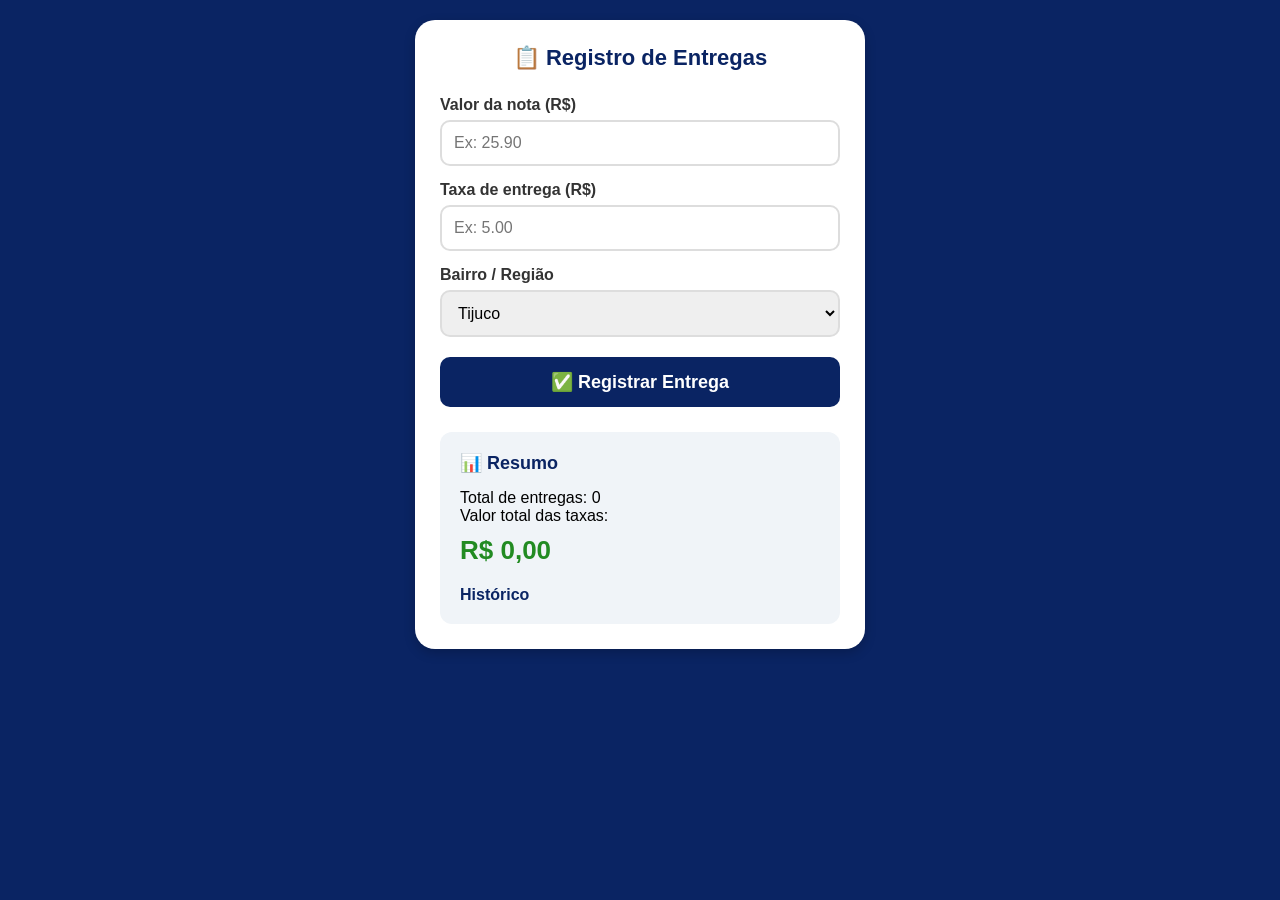
==== index.html @ eb6bd743 "Add initial HTML structure for delivery system" ====
<!DOCTYPE html>
<html lang="pt-BR">
<head>
    <meta charset="UTF-8">
    <meta name="viewport" content="width=device-width, initial-scale=1.0">
    <title>Sistema de Registro de Entregas</title>
    <style>
        * {
            margin: 0;
            padding: 0;
            box-sizing: border-box;
            font-family: sans-serif;
        }

        body {
            background-color: #0a2463;
            color: #fff;
            min-height: 100vh;
            padding: 20px;
        }

        .container {
            max-width: 450px;
            margin: 0 auto;
            background: #fff;
            color: #000;
            padding: 25px;
            border-radius: 20px;
            box-shadow: 0 4px 12px rgba(0,0,0,0.2);
        }

        h1 {
            text-align: center;
            color: #0a2463;
            margin-bottom: 25px;
            font-size: 22px;
        }

        .input-group {
            margin-bottom: 15px;
        }

        label {
            display: block;
            margin-bottom: 6px;
            font-weight: 600;
            color: #333;
        }

        input, select {
            width: 100%;
            padding: 12px;
            border: 2px solid #ddd;
            border-radius: 10px;
            font-size: 16px;
            transition: border-color 0.3s;
        }

        input:focus, select:focus {
            outline: none;
            border-color: #0a2463;
        }

        button {
            width: 100%;
            padding: 14px;
            background-color: #0a2463;
            color: #fff;
            border: none;
            border-radius: 10px;
            font-size: 18px;
            font-weight: bold;
            cursor: pointer;
            transition: background 0.3s;
            margin-top: 5px;
        }

        button:hover {
            background-color: #0d3080;
        }

        .resumo {
            margin-top: 25px;
            padding: 20px;
            background: #f0f4f8;
            border-radius: 12px;
        }

        .resumo h2 {
            font-size: 18px;
            margin-bottom: 15px;
            color: #0a2463;
        }

        .valor-total {
            font-size: 26px;
            font-weight: bold;
            color: #228B22;
            margin-top: 10px;
        }

        .lista-entregas {
            margin-top: 20px;
        }

        .entrega-item {
            padding: 10px;
            border-bottom: 1px solid #ddd;
            display: flex;
            justify-content: space-between;
            align-items: center;
        }

        .btn-excluir {
            background: #dc3545;
            padding: 6px 10px;
            font-size: 14px;
            width: auto;
            margin: 0;
        }

        .btn-excluir:hover {
            background: #c82333;
        }

        .data-texto {
            font-size: 12px;
            color: #666;
            margin-right: 8px;
        }
    </style>
</head>
<body>
    <div class="container">
        <h1>📋 Registro de Entregas</h1>

        <div class="input-group">
            <label>Valor da nota (R$)</label>
            <input type="number" id="valorNota" step="0.01" placeholder="Ex: 25.90">
        </div>

        <div class="input-group">
            <label>Taxa de entrega (R$)</label>
            <input type="number" id="taxaEntrega" step="0.01" placeholder="Ex: 5.00">
        </div>

        <div class="input-group">
            <label>Bairro / Região</label>
            <select id="bairro">
                <option value="Tijuco">Tijuco</option>
                <option value="Região intermediária">Região intermediária</option>
                <option value="Além do Paraguai">Além do Paraguai</option>
                <option value="Outro">Outro</option>
            </select>
        </div>

        <button onclick="registrarEntrega()">✅ Registrar Entrega</button>

        <div class="resumo">
            <h2>📊 Resumo</h2>
            <p>Total de entregas: <span id="qtdEntregas">0</span></p>
            <p>Valor total das taxas:</p>
            <p class="valor-total">R$ <span id="valorTotal">0,00</span></p>

            <div class="lista-entregas">
                <h3 style="margin-top:15px; font-size:16px; color:#0a2463;">Histórico</h3>
                <div id="lista"></div>
            </div>
        </div>
    </div>

    <script>
        let entregas = [];

        // Carregar dados salvos ao abrir a página
        function carregarDados() {
            const dadosSalvos = localStorage.getItem('entregas');
            if (dadosSalvos) {
                entregas = JSON.parse(dadosSalvos);
                atualizarTela();
            }
        }

        // Salvar no localStorage
        function salvarDados() {
            localStorage.setItem('entregas', JSON.stringify(entregas));
        }

        // Registrar nova entrega
        function registrarEntrega() {
            const valorNota = parseFloat(document.getElementById('valorNota').value) || 0;
            const taxaEntrega = parseFloat(document.getElementById('taxaEntrega').value) || 0;
            const bairro = document.getElementById('bairro').value;

            if (taxaEntrega === 0) {
                alert('Por favor, digite o valor da taxa de entrega!');
                return;
            }

            const entrega = {
                id: Date.now(),
                valorNota,
                taxaEntrega,
                bairro,
                data: new Date().toLocaleString('pt-BR')
            };

            entregas.push(entrega);
            salvarDados();
            atualizarTela();

            // Limpar campos
            document.getElementById('valorNota').value = '';
            document.getElementById('taxaEntrega').value = '';
        }

        // Excluir entrega
        function excluirEntrega(id) {
            if (confirm('Tem certeza que deseja excluir?')) {
                entregas = entregas.filter(e => e.id !== id);
                salvarDados();
                atualizarTela();
            }
        }

        // Atualizar toda a tela
        function atualizarTela() {
            const qtd = entregas.length;
            const total = entregas.reduce((soma, e) => soma + e.taxaEntrega, 0);

            document.getElementById('qtdEntregas').textContent = qtd;
            document.getElementById('valorTotal').textContent = total.toFixed(2).replace('.', ',');

            const lista = document.getElementById('lista');
            lista.innerHTML = '';

            entregas.forEach(e => {
                const item = document.createElement('div');
                item.className = 'entrega-item';
                item.innerHTML = `
                    <div>
                        <span class="data-texto">${e.data}</span>
                        <strong>${e.bairro}</strong> — R$ ${e.taxaEntrega.toFixed(2).replace('.', ',')}
                    </div>
                    <button class="btn-excluir" onclick="excluirEntrega(${e.id})">X</button>
                `;
                lista.appendChild(item);
            });
        }

        // Iniciar ao carregar a página
        carregarDados();
    </script>
</body>
</html>
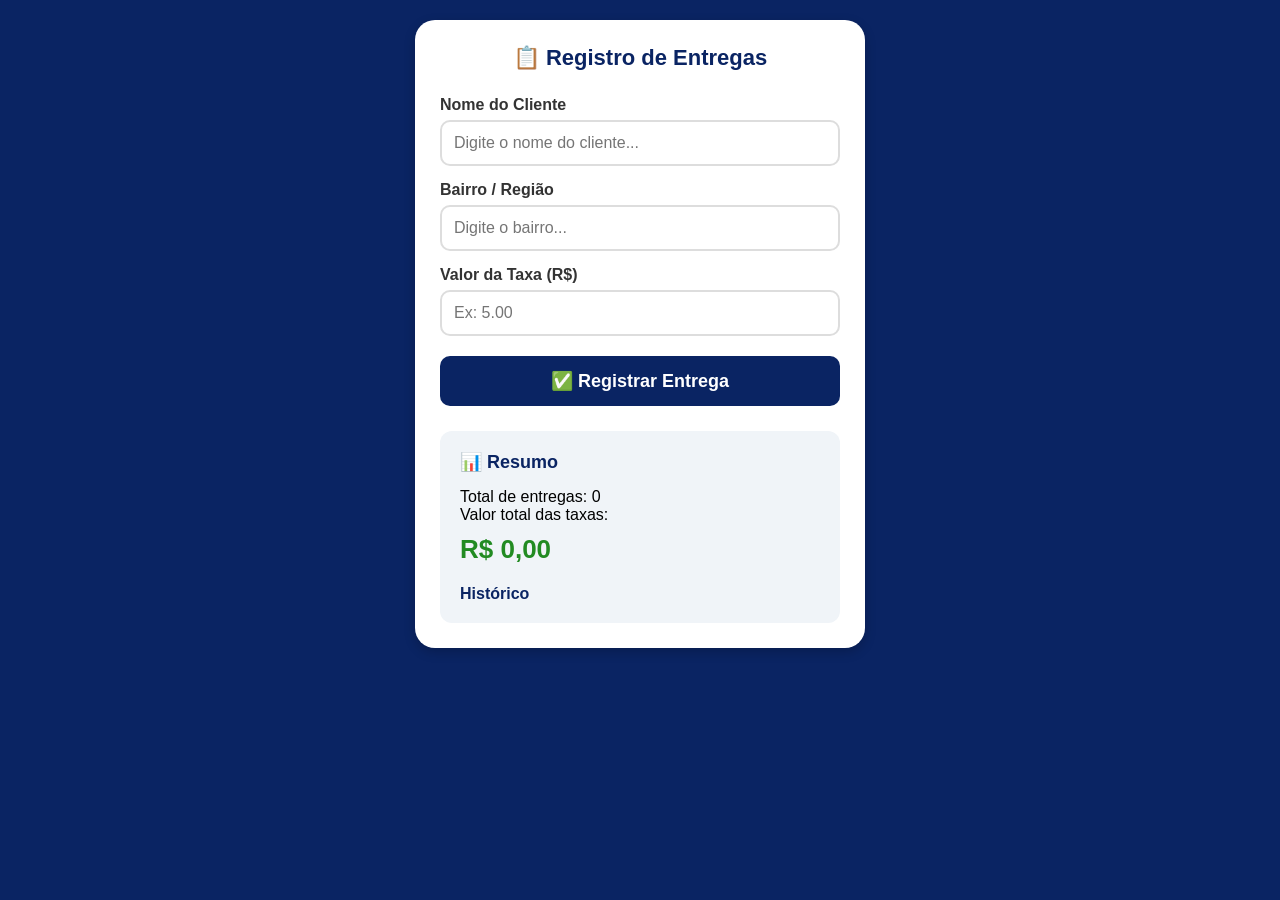
==== commit 4a592874: "Refactor delivery registration form and logic" ====
--- a/index.html
+++ b/index.html
@@ -3,7 +3,7 @@
 <head>
     <meta charset="UTF-8">
     <meta name="viewport" content="width=device-width, initial-scale=1.0">
-    <title>Sistema de Registro de Entregas</title>
+    <title>Registro de Entregas</title>
     <style>
         * {
             margin: 0;
@@ -47,7 +47,7 @@
             color: #333;
         }
 
-        input, select {
+        input {
             width: 100%;
             padding: 12px;
             border: 2px solid #ddd;
@@ -56,7 +56,7 @@
             transition: border-color 0.3s;
         }
 
-        input:focus, select:focus {
+        input:focus {
             outline: none;
             border-color: #0a2463;
         }
@@ -104,11 +104,22 @@
         }
 
         .entrega-item {
-            padding: 10px;
+            padding: 12px 10px;
             border-bottom: 1px solid #ddd;
+            display: flex;
+            flex-direction: column;
+            gap: 4px;
+        }
+
+        .entrega-cima {
             display: flex;
             justify-content: space-between;
             align-items: center;
+        }
+
+        .entrega-baixo {
+            font-size: 14px;
+            color: #555;
         }
 
         .btn-excluir {
@@ -117,16 +128,16 @@
             font-size: 14px;
             width: auto;
             margin: 0;
+            border-radius: 6px;
         }
 
         .btn-excluir:hover {
             background: #c82333;
         }
 
-        .data-texto {
+        .data-hora {
             font-size: 12px;
-            color: #666;
-            margin-right: 8px;
+            color: #888;
         }
     </style>
 </head>
@@ -135,23 +146,18 @@
         <h1>📋 Registro de Entregas</h1>
 
         <div class="input-group">
-            <label>Valor da nota (R$)</label>
-            <input type="number" id="valorNota" step="0.01" placeholder="Ex: 25.90">
-        </div>
-
-        <div class="input-group">
-            <label>Taxa de entrega (R$)</label>
-            <input type="number" id="taxaEntrega" step="0.01" placeholder="Ex: 5.00">
+            <label>Nome do Cliente</label>
+            <input type="text" id="nomeCliente" placeholder="Digite o nome do cliente...">
         </div>
 
         <div class="input-group">
             <label>Bairro / Região</label>
-            <select id="bairro">
-                <option value="Tijuco">Tijuco</option>
-                <option value="Região intermediária">Região intermediária</option>
-                <option value="Além do Paraguai">Além do Paraguai</option>
-                <option value="Outro">Outro</option>
-            </select>
+            <input type="text" id="bairro" placeholder="Digite o bairro...">
+        </div>
+
+        <div class="input-group">
+            <label>Valor da Taxa (R$)</label>
+            <input type="number" id="valorTaxa" step="0.01" placeholder="Ex: 5.00">
         </div>
 
         <button onclick="registrarEntrega()">✅ Registrar Entrega</button>
@@ -172,7 +178,7 @@
     <script>
         let entregas = [];
 
-        // Carregar dados salvos ao abrir a página
+        // Carregar dados salvos
         function carregarDados() {
             const dadosSalvos = localStorage.getItem('entregas');
             if (dadosSalvos) {
@@ -181,28 +187,41 @@
             }
         }
 
-        // Salvar no localStorage
+        // Salvar dados
         function salvarDados() {
             localStorage.setItem('entregas', JSON.stringify(entregas));
         }
 
-        // Registrar nova entrega
+        // Registrar nova entrega — DATA e HORA automáticas!
         function registrarEntrega() {
-            const valorNota = parseFloat(document.getElementById('valorNota').value) || 0;
-            const taxaEntrega = parseFloat(document.getElementById('taxaEntrega').value) || 0;
-            const bairro = document.getElementById('bairro').value;
-
-            if (taxaEntrega === 0) {
-                alert('Por favor, digite o valor da taxa de entrega!');
+            const nomeCliente = document.getElementById('nomeCliente').value.trim();
+            const bairro = document.getElementById('bairro').value.trim();
+            const valorTaxa = parseFloat(document.getElementById('valorTaxa').value) || 0;
+
+            if (!nomeCliente) {
+                alert('Digite o nome do cliente!');
                 return;
             }
+            if (!bairro) {
+                alert('Digite o bairro!');
+                return;
+            }
+            if (valorTaxa <= 0) {
+                alert('Digite o valor da taxa!');
+                return;
+            }
+
+            const agora = new Date();
+            const dataFormatada = agora.toLocaleDateString('pt-BR');
+            const horaFormatada = agora.toLocaleTimeString('pt-BR', { hour: '2-digit', minute: '2-digit' });
 
             const entrega = {
                 id: Date.now(),
-                valorNota,
-                taxaEntrega,
+                nomeCliente,
                 bairro,
-                data: new Date().toLocaleString('pt-BR')
+                valorTaxa,
+                data: dataFormatada,
+                hora: horaFormatada
             };
 
             entregas.push(entrega);
@@ -210,8 +229,9 @@
             atualizarTela();
 
             // Limpar campos
-            document.getElementById('valorNota').value = '';
-            document.getElementById('taxaEntrega').value = '';
+            document.getElementById('nomeCliente').value = '';
+            document.getElementById('bairro').value = '';
+            document.getElementById('valorTaxa').value = '';
         }
 
         // Excluir entrega
@@ -223,10 +243,10 @@
             }
         }
 
-        // Atualizar toda a tela
+        // Atualizar tela — cálculos automáticos!
         function atualizarTela() {
             const qtd = entregas.length;
-            const total = entregas.reduce((soma, e) => soma + e.taxaEntrega, 0);
+            const total = entregas.reduce((soma, e) => soma + e.valorTaxa, 0);
 
             document.getElementById('qtdEntregas').textContent = qtd;
             document.getElementById('valorTotal').textContent = total.toFixed(2).replace('.', ',');
@@ -238,17 +258,20 @@
                 const item = document.createElement('div');
                 item.className = 'entrega-item';
                 item.innerHTML = `
-                    <div>
-                        <span class="data-texto">${e.data}</span>
-                        <strong>${e.bairro}</strong> — R$ ${e.taxaEntrega.toFixed(2).replace('.', ',')}
+                    <div class="entrega-cima">
+                        <strong>${e.nomeCliente}</strong>
+                        <button class="btn-excluir" onclick="excluirEntrega(${e.id})">X</button>
                     </div>
-                    <button class="btn-excluir" onclick="excluirEntrega(${e.id})">X</button>
+                    <div class="entrega-baixo">
+                        📍 ${e.bairro} • R$ ${e.valorTaxa.toFixed(2).replace('.', ',')}
+                        <span class="data-hora"> • ${e.data} às ${e.hora}</span>
+                    </div>
                 `;
                 lista.appendChild(item);
             });
         }
 
-        // Iniciar ao carregar a página
+        // Iniciar
         carregarDados();
     </script>
 </body>
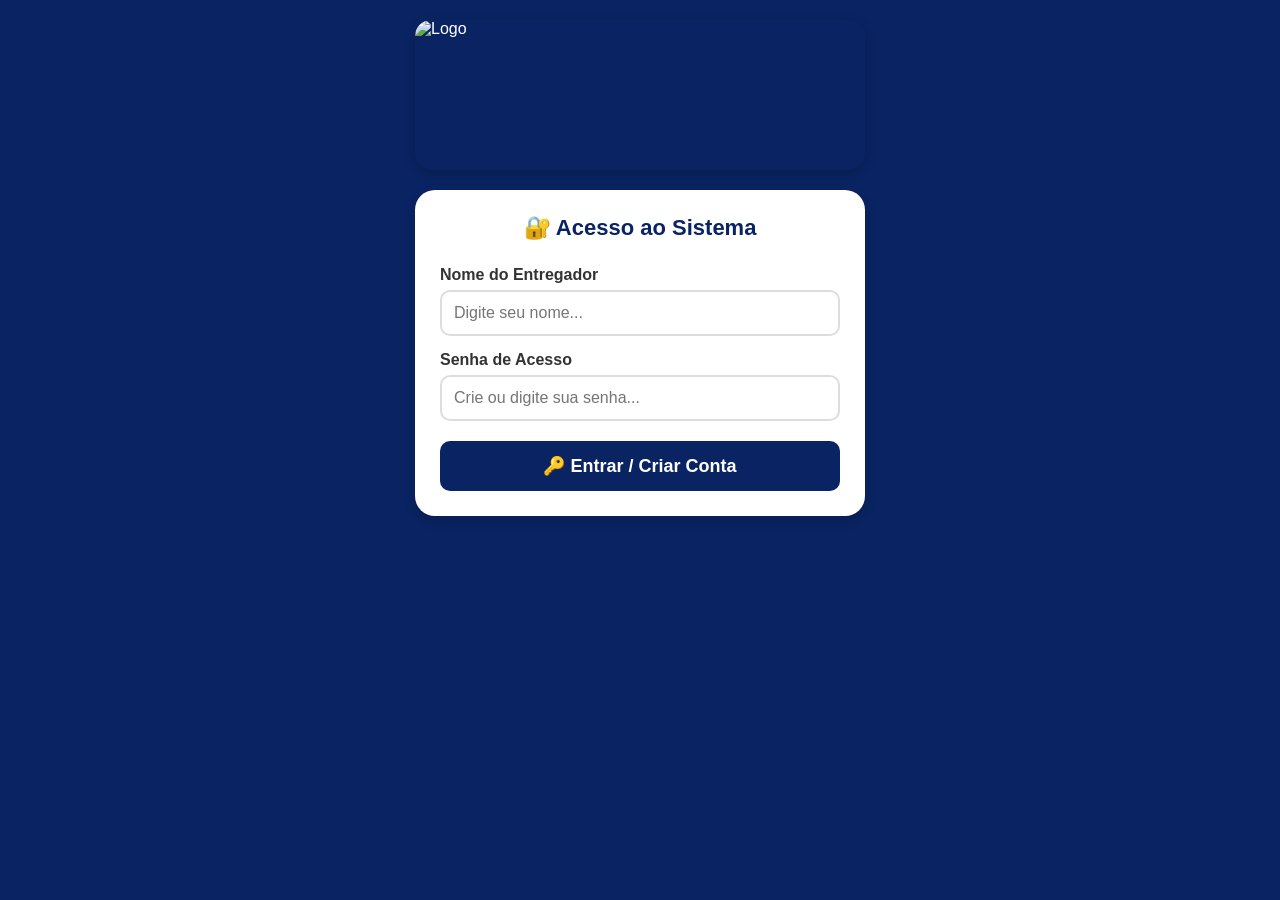
==== commit 436688fe: "Add header image and enhance user interface" ====
--- a/index.html
+++ b/index.html
@@ -19,6 +19,17 @@
             padding: 20px;
         }
 
+        .cabecalho-img {
+            width: 100%;
+            max-width: 450px;
+            height: 150px;
+            object-fit: cover;
+            border-radius: 16px;
+            display: block;
+            margin: 0 auto 20px;
+            box-shadow: 0 4px 12px rgba(0,0,0,0.2);
+        }
+
         .container {
             max-width: 450px;
             margin: 0 auto;
@@ -139,60 +150,184 @@
             font-size: 12px;
             color: #888;
         }
+
+        .tela-senha {
+            display: block;
+        }
+
+        .tela-dados {
+            display: none;
+        }
+
+        .usuario-atual {
+            background: #e6f2ff;
+            padding: 10px;
+            border-radius: 8px;
+            margin-bottom: 15px;
+            text-align: center;
+            font-weight: bold;
+            color: #0a2463;
+        }
+
+        .btn-sair {
+            background: #6c757d;
+            padding: 8px 12px;
+            font-size: 14px;
+            width: auto;
+            margin: 0 0 15px 0;
+        }
+
+        .btn-sair:hover {
+            background: #5a6268;
+        }
     </style>
 </head>
 <body>
+    <!-- IMAGEM NO CABEÇALHO -->
+    <img src="https://i.postimg.cc/tCVbrtpX/IMG-20260907-162841.webp" alt="Logo" class="cabecalho-img">
+
     <div class="container">
-        <h1>📋 Registro de Entregas</h1>
-
-        <div class="input-group">
-            <label>Nome do Cliente</label>
-            <input type="text" id="nomeCliente" placeholder="Digite o nome do cliente...">
+        <!-- TELA DE SENHA -->
+        <div id="telaSenha" class="tela-senha">
+            <h1>🔐 Acesso ao Sistema</h1>
+            
+            <div class="input-group">
+                <label>Nome do Entregador</label>
+                <input type="text" id="nomeUsuario" placeholder="Digite seu nome...">
+            </div>
+
+            <div class="input-group">
+                <label>Senha de Acesso</label>
+                <input type="password" id="senhaUsuario" placeholder="Crie ou digite sua senha...">
+            </div>
+
+            <button onclick="entrarSistema()">🔑 Entrar / Criar Conta</button>
         </div>
 
-        <div class="input-group">
-            <label>Bairro / Região</label>
-            <input type="text" id="bairro" placeholder="Digite o bairro...">
-        </div>
-
-        <div class="input-group">
-            <label>Valor da Taxa (R$)</label>
-            <input type="number" id="valorTaxa" step="0.01" placeholder="Ex: 5.00">
-        </div>
-
-        <button onclick="registrarEntrega()">✅ Registrar Entrega</button>
-
-        <div class="resumo">
-            <h2>📊 Resumo</h2>
-            <p>Total de entregas: <span id="qtdEntregas">0</span></p>
-            <p>Valor total das taxas:</p>
-            <p class="valor-total">R$ <span id="valorTotal">0,00</span></p>
-
-            <div class="lista-entregas">
-                <h3 style="margin-top:15px; font-size:16px; color:#0a2463;">Histórico</h3>
-                <div id="lista"></div>
+        <!-- TELA DE DADOS (só aparece após senha correta) -->
+        <div id="telaDados" class="tela-dados">
+            <h1>📋 Registro de Entregas</h1>
+            
+            <div class="usuario-atual">
+                👤 <span id="mostraUsuario"></span>
+            </div>
+
+            <button class="btn-sair" onclick="sairSistema()">🚪 Sair</button>
+
+            <div class="input-group">
+                <label>Nome do Cliente</label>
+                <input type="text" id="nomeCliente" placeholder="Digite o nome do cliente...">
+            </div>
+
+            <div class="input-group">
+                <label>Bairro / Região</label>
+                <input type="text" id="bairro" placeholder="Digite o bairro...">
+            </div>
+
+            <div class="input-group">
+                <label>Valor da Taxa (R$)</label>
+                <input type="number" id="valorTaxa" step="0.01" placeholder="Ex: 5.00">
+            </div>
+
+            <button onclick="registrarEntrega()">✅ Registrar Entrega</button>
+
+            <div class="resumo">
+                <h2>📊 Resumo</h2>
+                <p>Total de entregas: <span id="qtdEntregas">0</span></p>
+                <p>Valor total das taxas:</p>
+                <p class="valor-total">R$ <span id="valorTotal">0,00</span></p>
+
+                <div class="lista-entregas">
+                    <h3 style="margin-top:15px; font-size:16px; color:#0a2463;">Histórico</h3>
+                    <div id="lista"></div>
+                </div>
             </div>
         </div>
     </div>
 
     <script>
-        let entregas = [];
-
-        // Carregar dados salvos
-        function carregarDados() {
-            const dadosSalvos = localStorage.getItem('entregas');
-            if (dadosSalvos) {
-                entregas = JSON.parse(dadosSalvos);
-                atualizarTela();
-            }
-        }
-
-        // Salvar dados
-        function salvarDados() {
-            localStorage.setItem('entregas', JSON.stringify(entregas));
-        }
-
-        // Registrar nova entrega — DATA e HORA automáticas!
+        let usuarioAtual = null;
+        let senhaAtual = null;
+        const CHAVE_PRINCIPAL = 'sistema_entregas_dados';
+
+        // Pegar todos os dados salvos
+        function pegarTodosDados() {
+            const todos = localStorage.getItem(CHAVE_PRINCIPAL);
+            return todos ? JSON.parse(todos) : {};
+        }
+
+        // Salvar todos os dados
+        function salvarTodosDados(dados) {
+            localStorage.setItem(CHAVE_PRINCIPAL, JSON.stringify(dados));
+        }
+
+        // Entrar ou criar conta
+        function entrarSistema() {
+            const nome = document.getElementById('nomeUsuario').value.trim();
+            const senha = document.getElementById('senhaUsuario').value.trim();
+
+            if (!nome) {
+                alert('Digite seu nome!');
+                return;
+            }
+            if (!senha) {
+                alert('Digite sua senha!');
+                return;
+            }
+
+            const todosDados = pegarTodosDados();
+            const chaveUsuario = `usuario_${nome}_${senha}`;
+
+            // Se não existe, cria automaticamente
+            if (!todosDados[chaveUsuario]) {
+                todosDados[chaveUsuario] = {
+                    nome: nome,
+                    entregas: []
+                };
+                salvarTodosDados(todosDados);
+                alert(`✅ Usuário "${nome}" criado com sucesso!\nGuarde bem sua senha!`);
+            }
+
+            // Entra no sistema
+            usuarioAtual = nome;
+            senhaAtual = senha;
+            abrirTelaDados();
+            atualizarTela();
+        }
+
+        // Sair do sistema
+        function sairSistema() {
+            usuarioAtual = null;
+            senhaAtual = null;
+            document.getElementById('telaSenha').style.display = 'block';
+            document.getElementById('telaDados').style.display = 'none';
+            document.getElementById('nomeUsuario').value = '';
+            document.getElementById('senhaUsuario').value = '';
+        }
+
+        // Abrir tela de dados
+        function abrirTelaDados() {
+            document.getElementById('telaSenha').style.display = 'none';
+            document.getElementById('telaDados').style.display = 'block';
+            document.getElementById('mostraUsuario').textContent = usuarioAtual;
+        }
+
+        // Pegar dados do usuário atual
+        function pegarMeusDados() {
+            const todosDados = pegarTodosDados();
+            const chaveUsuario = `usuario_${usuarioAtual}_${senhaAtual}`;
+            return todosDados[chaveUsuario] || { entregas: [] };
+        }
+
+        // Salvar dados do usuário atual
+        function salvarMeusDados(dadosUsuario) {
+            const todosDados = pegarTodosDados();
+            const chaveUsuario = `usuario_${usuarioAtual}_${senhaAtual}`;
+            todosDados[chaveUsuario] = dadosUsuario;
+            salvarTodosDados(todosDados);
+        }
+
+        // Registrar nova entrega
         function registrarEntrega() {
             const nomeCliente = document.getElementById('nomeCliente').value.trim();
             const bairro = document.getElementById('bairro').value.trim();
@@ -215,17 +350,17 @@
             const dataFormatada = agora.toLocaleDateString('pt-BR');
             const horaFormatada = agora.toLocaleTimeString('pt-BR', { hour: '2-digit', minute: '2-digit' });
 
-            const entrega = {
+            const minhaConta = pegarMeusDados();
+            minhaConta.entregas.push({
                 id: Date.now(),
                 nomeCliente,
                 bairro,
                 valorTaxa,
                 data: dataFormatada,
                 hora: horaFormatada
-            };
-
-            entregas.push(entrega);
-            salvarDados();
+            });
+
+            salvarMeusDados(minhaConta);
             atualizarTela();
 
             // Limpar campos
@@ -237,14 +372,18 @@
         // Excluir entrega
         function excluirEntrega(id) {
             if (confirm('Tem certeza que deseja excluir?')) {
-                entregas = entregas.filter(e => e.id !== id);
-                salvarDados();
+                const minhaConta = pegarMeusDados();
+                minhaConta.entregas = minhaConta.entregas.filter(e => e.id !== id);
+                salvarMeusDados(minhaConta);
                 atualizarTela();
             }
         }
 
-        // Atualizar tela — cálculos automáticos!
+        // Atualizar toda a tela
         function atualizarTela() {
+            const minhaConta = pegarMeusDados();
+            const entregas = minhaConta.entregas;
+
             const qtd = entregas.length;
             const total = entregas.reduce((soma, e) => soma + e.valorTaxa, 0);
 
@@ -270,9 +409,6 @@
                 lista.appendChild(item);
             });
         }
-
-        // Iniciar
-        carregarDados();
     </script>
 </body>
 </html>
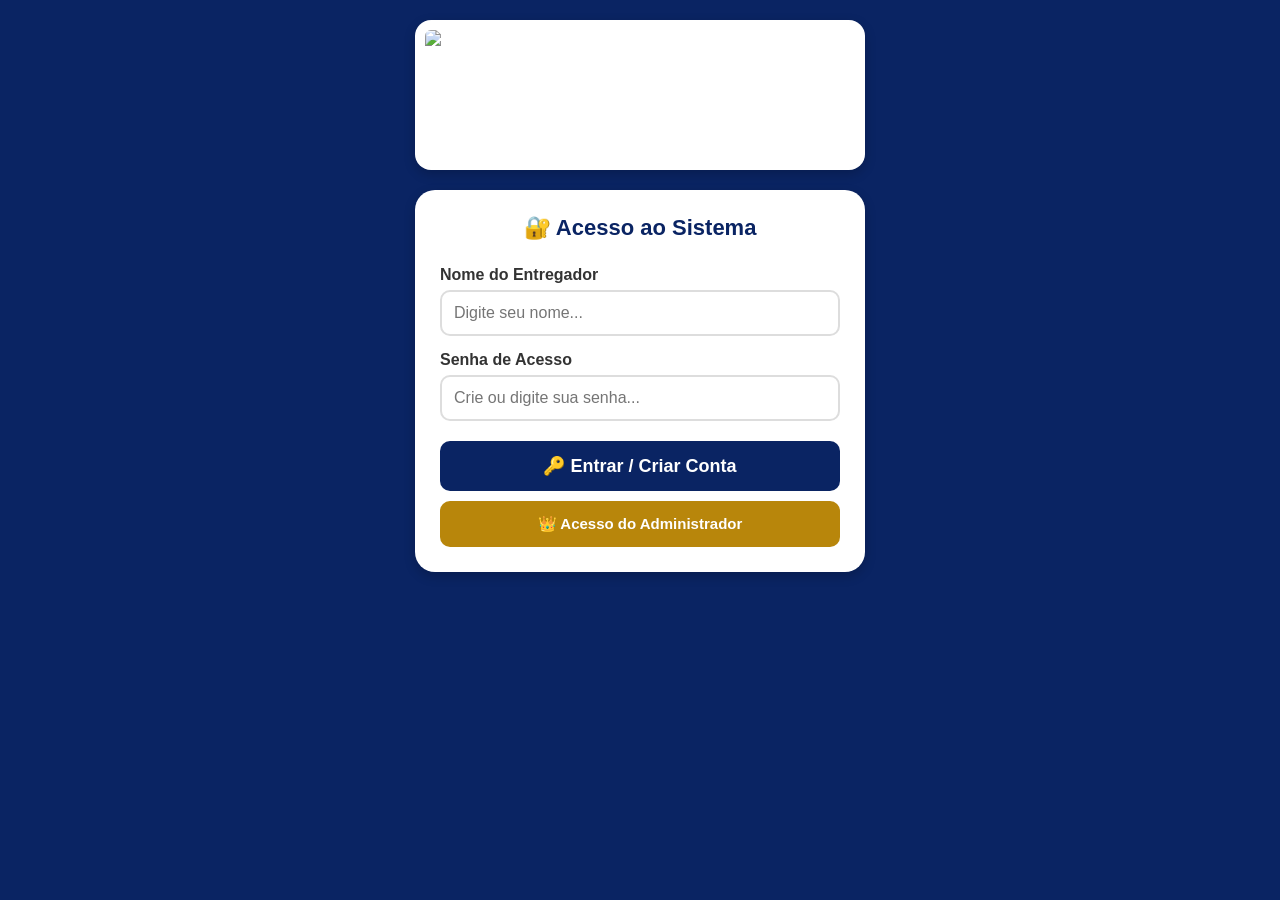
==== commit dd52d9fb: "Enhance UI and add admin functionalities Updated styles for header image and added new admin access " ====
--- a/index.html
+++ b/index.html
@@ -23,11 +23,13 @@
             width: 100%;
             max-width: 450px;
             height: 150px;
-            object-fit: cover;
+            object-fit: contain;
             border-radius: 16px;
             display: block;
             margin: 0 auto 20px;
             box-shadow: 0 4px 12px rgba(0,0,0,0.2);
+            background: #fff;
+            padding: 10px;
         }
 
         .container {
@@ -45,6 +47,17 @@
             color: #0a2463;
             margin-bottom: 25px;
             font-size: 22px;
+        }
+
+        .aviso-mestra {
+            background: #fff3cd;
+            border: 2px solid #ffc107;
+            color: #856404;
+            padding: 10px;
+            border-radius: 8px;
+            margin-bottom: 15px;
+            font-size: 14px;
+            text-align: center;
         }
 
         .input-group {
@@ -90,6 +103,16 @@
             background-color: #0d3080;
         }
 
+        .btn-mestra {
+            background-color: #b8860b;
+            margin-top: 10px;
+            font-size: 15px;
+        }
+
+        .btn-mestra:hover {
+            background-color: #9c730a;
+        }
+
         .resumo {
             margin-top: 25px;
             padding: 20px;
@@ -151,13 +174,8 @@
             color: #888;
         }
 
-        .tela-senha {
-            display: block;
-        }
-
-        .tela-dados {
-            display: none;
-        }
+        .tela-senha { display: block; }
+        .tela-dados { display: none; }
 
         .usuario-atual {
             background: #e6f2ff;
@@ -177,14 +195,29 @@
             margin: 0 0 15px 0;
         }
 
-        .btn-sair:hover {
-            background: #5a6268;
-        }
+        .btn-sair:hover { background: #5a6268; }
+
+        .area-mestra {
+            background: #fff8e1;
+            padding: 15px;
+            border-radius: 10px;
+            margin-bottom: 20px;
+            border: 2px solid #ffc107;
+        }
+
+        .btn-senha-nova {
+            background: #28a745;
+            padding: 8px;
+            font-size: 15px;
+            margin-top: 8px;
+        }
+
+        .btn-senha-nova:hover { background: #218838; }
     </style>
 </head>
 <body>
     <!-- IMAGEM NO CABEÇALHO -->
-    <img src="https://i.postimg.cc/tCVbrtpX/IMG-20260907-162841.webp" alt="Logo" class="cabecalho-img">
+    <img src="https://i.postimg.cc/tCVbrtpX/IMG-20260907-162841.webp" alt="Pizzaria Juninho" class="cabecalho-img">
 
     <div class="container">
         <!-- TELA DE SENHA -->
@@ -202,17 +235,29 @@
             </div>
 
             <button onclick="entrarSistema()">🔑 Entrar / Criar Conta</button>
+            <button class="btn-mestra" onclick="abrirPainelMestra()">👑 Acesso do Administrador</button>
         </div>
 
-        <!-- TELA DE DADOS (só aparece após senha correta) -->
+        <!-- TELA DE DADOS -->
         <div id="telaDados" class="tela-dados">
             <h1>📋 Registro de Entregas</h1>
             
             <div class="usuario-atual">
                 👤 <span id="mostraUsuario"></span>
+                <span id="textoMestra" style="color:#b8860b; font-size:13px; margin-left:8px; display:none;">👑 Acesso Mestre</span>
             </div>
 
             <button class="btn-sair" onclick="sairSistema()">🚪 Sair</button>
+
+            <!-- ÁREA DO ADMINISTRADOR — só aparece com a senha mestra -->
+            <div id="areaMestra" class="area-mestra" style="display:none;">
+                <strong>👑 Painel do Administrador</strong>
+                <p style="font-size:13px; margin:5px 0;">Redefinir senha deste usuário:</p>
+                <div class="input-group" style="margin-bottom:8px;">
+                    <input type="password" id="novaSenhaAdmin" placeholder="Nova senha...">
+                </div>
+                <button class="btn-senha-nova" onclick="alterarSenhaUsuario()">✅ Alterar Senha</button>
+            </div>
 
             <div class="input-group">
                 <label>Nome do Cliente</label>
@@ -246,80 +291,118 @@
     </div>
 
     <script>
+        // 🔐 SENHA MESTRA — SÓ VOCÊ SABE! ALTERE AQUI SE QUISER!
+        const SENHA_MESTRA = 'juninho2026'; // ← Mude para a sua senha!
+        const CHAVE_PRINCIPAL = 'sistema_entregas_dados';
+        
         let usuarioAtual = null;
         let senhaAtual = null;
-        const CHAVE_PRINCIPAL = 'sistema_entregas_dados';
-
-        // Pegar todos os dados salvos
+        let ehAcessoMestra = false;
+
         function pegarTodosDados() {
             const todos = localStorage.getItem(CHAVE_PRINCIPAL);
             return todos ? JSON.parse(todos) : {};
         }
 
-        // Salvar todos os dados
         function salvarTodosDados(dados) {
             localStorage.setItem(CHAVE_PRINCIPAL, JSON.stringify(dados));
         }
 
-        // Entrar ou criar conta
+        // 👑 PAINEL MESTRA — acessa qualquer conta
+        function abrirPainelMestra() {
+            const nome = prompt('👑 Acesso Administrador\nDigite o nome do entregador:');
+            if (!nome) return;
+            
+            const senhaDigitada = prompt('Digite a SENHA MESTRA:');
+            if (senhaDigitada !== SENHA_MESTRA) {
+                alert('❌ Senha mestra incorreta!');
+                return;
+            }
+
+            // Acha o usuário (busca pelo nome)
+            const todosDados = pegarTodosDados();
+            let senhaOriginal = null;
+            let chaveEncontrada = null;
+
+            for (const chave in todosDados) {
+                if (chave.startsWith(`usuario_${nome}_`)) {
+                    chaveEncontrada = chave;
+                    senhaOriginal = chave.replace(`usuario_${nome}_`, '');
+                    break;
+                }
+            }
+
+            if (!chaveEncontrada) {
+                alert(`Usuário "${nome}" não encontrado!`);
+                return;
+            }
+
+            // Entra como MESTRA
+            usuarioAtual = nome;
+            senhaAtual = senhaOriginal;
+            ehAcessoMestra = true;
+            abrirTelaDados();
+            atualizarTela();
+            alert(`✅ Acesso Mestre concedido para: ${nome}`);
+        }
+
+        // 🔑 Entrada normal
         function entrarSistema() {
             const nome = document.getElementById('nomeUsuario').value.trim();
             const senha = document.getElementById('senhaUsuario').value.trim();
 
-            if (!nome) {
-                alert('Digite seu nome!');
+            if (!nome) { alert('Digite seu nome!'); return; }
+            if (!senha) { alert('Digite sua senha!'); return; }
+
+            // Verifica se é a senha mestra sendo usada aqui
+            if (senha === SENHA_MESTRA) {
+                alert('⚠️ Use o botão "Acesso do Administrador" para entrar com a senha mestra!');
                 return;
             }
-            if (!senha) {
-                alert('Digite sua senha!');
-                return;
-            }
 
             const todosDados = pegarTodosDados();
             const chaveUsuario = `usuario_${nome}_${senha}`;
 
-            // Se não existe, cria automaticamente
+            // Cria se não existir
             if (!todosDados[chaveUsuario]) {
-                todosDados[chaveUsuario] = {
-                    nome: nome,
-                    entregas: []
-                };
+                todosDados[chaveUsuario] = { nome, entregas: [] };
                 salvarTodosDados(todosDados);
                 alert(`✅ Usuário "${nome}" criado com sucesso!\nGuarde bem sua senha!`);
             }
 
-            // Entra no sistema
             usuarioAtual = nome;
             senhaAtual = senha;
+            ehAcessoMestra = false;
             abrirTelaDados();
             atualizarTela();
         }
 
-        // Sair do sistema
         function sairSistema() {
             usuarioAtual = null;
             senhaAtual = null;
+            ehAcessoMestra = false;
             document.getElementById('telaSenha').style.display = 'block';
             document.getElementById('telaDados').style.display = 'none';
             document.getElementById('nomeUsuario').value = '';
             document.getElementById('senhaUsuario').value = '';
         }
 
-        // Abrir tela de dados
         function abrirTelaDados() {
             document.getElementById('telaSenha').style.display = 'none';
             document.getElementById('telaDados').style.display = 'block';
             document.getElementById('mostraUsuario').textContent = usuarioAtual;
-        }
-
-        // Pegar dados do usuário atual
+            
+            // Mostra marca de acesso mestra e painel admin
+            document.getElementById('textoMestra').style.display = ehAcessoMestra ? 'inline' : 'none';
+            document.getElementById('areaMestra').style.display = ehAcessoMestra ? 'block' : 'none';
+        }
+
         function pegarMeusDados() {
             const todosDados = pegarTodosDados();
             const chaveUsuario = `usuario_${usuarioAtual}_${senhaAtual}`;
             return todosDados[chaveUsuario] || { entregas: [] };
         }
 
-        // Salvar dados do usuário atual
         function salvarMeusDados(dadosUsuario) {
             const todosDados = pegarTodosDados();
             const chaveUsuario = `usuario_${usuarioAtual}_${senhaAtual}`;
@@ -327,24 +410,38 @@
             salvarTodosDados(todosDados);
         }
 
-        // Registrar nova entrega
+        // 👑 ALTERAR SENHA — só admin
+        function alterarSenhaUsuario() {
+            if (!ehAcessoMestra) return;
+            const novaSenha = document.getElementById('novaSenhaAdmin').value.trim();
+            if (!novaSenha) { alert('Digite a nova senha!'); return; }
+
+            const todosDados = pegarTodosDados();
+            const chaveAntiga = `usuario_${usuarioAtual}_${senhaAtual}`;
+            
+            if (!todosDados[chaveAntiga]) return;
+
+            // Move os dados para a NOVA chave
+            const dados = todosDados[chaveAntiga];
+            delete todosDados[chaveAntiga];
+            const novaChave = `usuario_${usuarioAtual}_${novaSenha}`;
+            todosDados[novaChave] = dados;
+            
+            salvarTodosDados(todosDados);
+            senhaAtual = novaSenha; // Atualiza na sessão atual
+            
+            alert(`✅ Senha alterada com sucesso!\nNova senha: ${novaSenha}`);
+            document.getElementById('novaSenhaAdmin').value = '';
+        }
+
         function registrarEntrega() {
             const nomeCliente = document.getElementById('nomeCliente').value.trim();
             const bairro = document.getElementById('bairro').value.trim();
             const valorTaxa = parseFloat(document.getElementById('valorTaxa').value) || 0;
 
-            if (!nomeCliente) {
-                alert('Digite o nome do cliente!');
-                return;
-            }
-            if (!bairro) {
-                alert('Digite o bairro!');
-                return;
-            }
-            if (valorTaxa <= 0) {
-                alert('Digite o valor da taxa!');
-                return;
-            }
+            if (!nomeCliente) { alert('Digite o nome do cliente!'); return; }
+            if (!bairro) { alert('Digite o bairro!'); return; }
+            if (valorTaxa <= 0) { alert('Digite o valor da taxa!'); return; }
 
             const agora = new Date();
             const dataFormatada = agora.toLocaleDateString('pt-BR');
@@ -363,13 +460,11 @@
             salvarMeusDados(minhaConta);
             atualizarTela();
 
-            // Limpar campos
             document.getElementById('nomeCliente').value = '';
             document.getElementById('bairro').value = '';
             document.getElementById('valorTaxa').value = '';
         }
 
-        // Excluir entrega
         function excluirEntrega(id) {
             if (confirm('Tem certeza que deseja excluir?')) {
                 const minhaConta = pegarMeusDados();
@@ -379,7 +474,6 @@
             }
         }
 
-        // Atualizar toda a tela
         function atualizarTela() {
             const minhaConta = pegarMeusDados();
             const entregas = minhaConta.entregas;
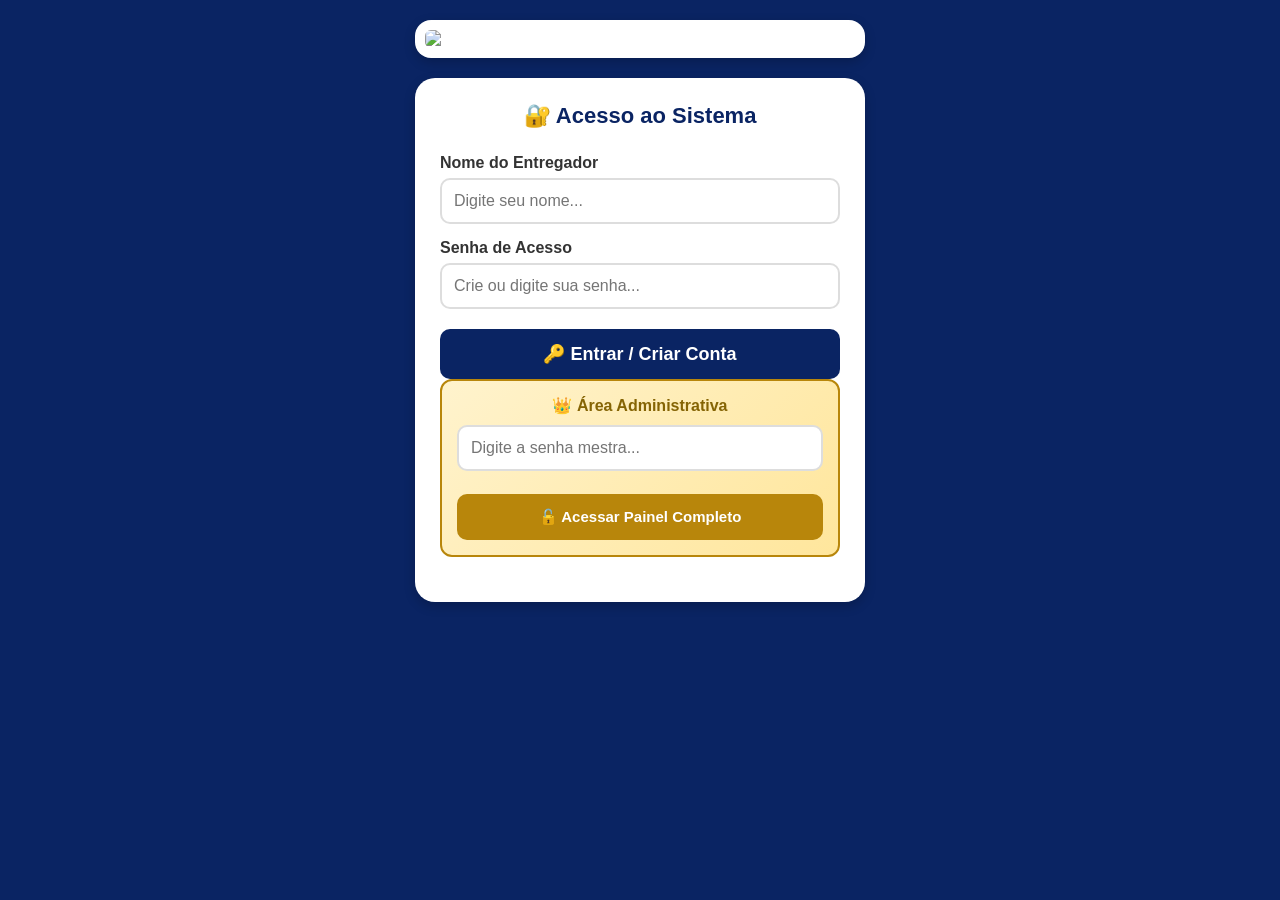
==== commit 28f17f72: "Update title and enhance admin area styling" ====
--- a/index.html
+++ b/index.html
@@ -3,7 +3,7 @@
 <head>
     <meta charset="UTF-8">
     <meta name="viewport" content="width=device-width, initial-scale=1.0">
-    <title>Registro de Entregas</title>
+    <title>Registro de Entregas — Juninho Delivery</title>
     <style>
         * {
             margin: 0;
@@ -19,10 +19,11 @@
             padding: 20px;
         }
 
+        /* 🖼️ IMAGEM NO CABEÇALHO — CARREGANDO CORRETAMENTE */
         .cabecalho-img {
             width: 100%;
             max-width: 450px;
-            height: 150px;
+            height: auto;
             object-fit: contain;
             border-radius: 16px;
             display: block;
@@ -49,14 +50,19 @@
             font-size: 22px;
         }
 
-        .aviso-mestra {
-            background: #fff3cd;
-            border: 2px solid #ffc107;
+        /* 👑 ÁREA ADMINISTRATIVA — DESTAQUE */
+        .caixa-adm {
+            background: linear-gradient(135deg, #fff3cd, #ffe69c);
+            border: 2px solid #b8860b;
+            border-radius: 12px;
+            padding: 15px;
+            margin-bottom: 20px;
+        }
+
+        .caixa-adm h3 {
             color: #856404;
-            padding: 10px;
-            border-radius: 8px;
-            margin-bottom: 15px;
-            font-size: 14px;
+            font-size: 16px;
+            margin-bottom: 10px;
             text-align: center;
         }
 
@@ -103,14 +109,26 @@
             background-color: #0d3080;
         }
 
-        .btn-mestra {
+        .btn-adm {
             background-color: #b8860b;
-            margin-top: 10px;
             font-size: 15px;
-        }
-
-        .btn-mestra:hover {
+            margin-top: 8px;
+        }
+
+        .btn-adm:hover {
             background-color: #9c730a;
+        }
+
+        .btn-sair {
+            background: #6c757d;
+            padding: 10px 15px;
+            font-size: 15px;
+            width: auto;
+            margin: 0 0 15px 0;
+        }
+
+        .btn-sair:hover {
+            background: #5a6268;
         }
 
         .resumo {
@@ -176,6 +194,7 @@
 
         .tela-senha { display: block; }
         .tela-dados { display: none; }
+        .tela-admin { display: none; }
 
         .usuario-atual {
             background: #e6f2ff;
@@ -185,42 +204,98 @@
             text-align: center;
             font-weight: bold;
             color: #0a2463;
-        }
-
-        .btn-sair {
-            background: #6c757d;
-            padding: 8px 12px;
+            font-size: 18px;
+        }
+
+        /* 👑 PAINEL ADMINISTRATIVO COMPLETO */
+        .painel-admin {
+            background: #fff8e1;
+            border: 2px solid #b8860b;
+            border-radius: 12px;
+            padding: 20px;
+            margin-bottom: 20px;
+        }
+
+        .painel-admin h3 {
+            color: #856404;
+            text-align: center;
+            margin-bottom: 15px;
+            font-size: 18px;
+        }
+
+        .usuario-linha {
+            padding: 12px;
+            border-bottom: 1px solid #ffc107;
+            display: flex;
+            flex-direction: column;
+            gap: 6px;
+        }
+
+        .usuario-nome {
+            font-weight: bold;
+            font-size: 16px;
+        }
+
+        .usuario-senha {
             font-size: 14px;
+            color: #b8860b;
+        }
+
+        .usuario-acoes {
+            display: flex;
+            gap: 8px;
+            margin-top: 5px;
+        }
+
+        .btn-entrar {
+            background: #28a745;
+            padding: 6px 10px;
+            font-size: 13px;
             width: auto;
-            margin: 0 0 15px 0;
-        }
-
-        .btn-sair:hover { background: #5a6268; }
-
-        .area-mestra {
-            background: #fff8e1;
-            padding: 15px;
-            border-radius: 10px;
-            margin-bottom: 20px;
-            border: 2px solid #ffc107;
-        }
-
-        .btn-senha-nova {
-            background: #28a745;
-            padding: 8px;
-            font-size: 15px;
-            margin-top: 8px;
-        }
-
-        .btn-senha-nova:hover { background: #218838; }
+            margin: 0;
+        }
+
+        .btn-entrar:hover {
+            background: #218838;
+        }
+
+        .btn-nova-senha {
+            background: #007bff;
+            padding: 6px 10px;
+            font-size: 13px;
+            width: auto;
+            margin: 0;
+        }
+
+        .btn-nova-senha:hover {
+            background: #0056b3;
+        }
+
+        .btn-excluir-usuario {
+            background: #dc3545;
+            padding: 6px 10px;
+            font-size: 13px;
+            width: auto;
+            margin: 0;
+        }
+
+        .btn-excluir-usuario:hover {
+            background: #c82333;
+        }
+
+        .sem-usuarios {
+            text-align: center;
+            color: #888;
+            padding: 20px;
+        }
     </style>
 </head>
 <body>
-    <!-- IMAGEM NO CABEÇALHO -->
-    <img src="https://i.postimg.cc/tCVbrtpX/IMG-20260907-162841.webp" alt="Pizzaria Juninho" class="cabecalho-img">
+    <!-- 🖼️ IMAGEM DO CABEÇALHO — CARREGANDO CORRETAMENTE -->
+    <img src="https://i.postimg.cc/tCVbrtpX/IMG-20260907-162841.webp" alt="Pizzaria & Hamburgueria Juninho Delivery" class="cabecalho-img">
 
     <div class="container">
-        <!-- TELA DE SENHA -->
+        <!-- 🔐 TELA DE ACESSO -->
         <div id="telaSenha" class="tela-senha">
             <h1>🔐 Acesso ao Sistema</h1>
             
@@ -235,29 +310,37 @@
             </div>
 
             <button onclick="entrarSistema()">🔑 Entrar / Criar Conta</button>
-            <button class="btn-mestra" onclick="abrirPainelMestra()">👑 Acesso do Administrador</button>
+
+            <!-- 👑 ÁREA ADMINISTRATIVA — CAMPO EXCLUSIVO PARA VOCÊ -->
+            <div class="caixa-adm">
+                <h3>👑 Área Administrativa</h3>
+                <div class="input-group">
+                    <input type="password" id="senhaMestraInput" placeholder="Digite a senha mestra...">
+                </div>
+                <button class="btn-adm" onclick="entrarAdministrador()">🔓 Acessar Painel Completo</button>
+            </div>
         </div>
 
-        <!-- TELA DE DADOS -->
+        <!-- 👑 PAINEL ADMINISTRATIVO — SEU DOMÍNIO TOTAL -->
+        <div id="telaAdmin" class="tela-admin">
+            <h1>👑 Painel Administrativo — Controle Total</h1>
+            <button class="btn-sair" onclick="sairSistema()">🚪 Sair</button>
+
+            <div class="painel-admin">
+                <h3>📋 Todos os Usuários e Senhas</h3>
+                <div id="listaUsuarios"></div>
+            </div>
+        </div>
+
+        <!-- 📋 TELA DE REGISTRO DE ENTREGAS -->
         <div id="telaDados" class="tela-dados">
             <h1>📋 Registro de Entregas</h1>
             
             <div class="usuario-atual">
                 👤 <span id="mostraUsuario"></span>
-                <span id="textoMestra" style="color:#b8860b; font-size:13px; margin-left:8px; display:none;">👑 Acesso Mestre</span>
             </div>
 
             <button class="btn-sair" onclick="sairSistema()">🚪 Sair</button>
-
-            <!-- ÁREA DO ADMINISTRADOR — só aparece com a senha mestra -->
-            <div id="areaMestra" class="area-mestra" style="display:none;">
-                <strong>👑 Painel do Administrador</strong>
-                <p style="font-size:13px; margin:5px 0;">Redefinir senha deste usuário:</p>
-                <div class="input-group" style="margin-bottom:8px;">
-                    <input type="password" id="novaSenhaAdmin" placeholder="Nova senha...">
-                </div>
-                <button class="btn-senha-nova" onclick="alterarSenhaUsuario()">✅ Alterar Senha</button>
-            </div>
 
             <div class="input-group">
                 <label>Nome do Cliente</label>
@@ -291,14 +374,14 @@
     </div>
 
     <script>
-        // 🔐 SENHA MESTRA — SÓ VOCÊ SABE! ALTERE AQUI SE QUISER!
-        const SENHA_MESTRA = 'juninho2026'; // ← Mude para a sua senha!
+        // 👑 SENHA MESTRA — SÓ VOCÊ SABE! ALTERE AQUI!
+        const SENHA_MESTRA = 'juninho2026'; // ← MUDE PARA A SUA SENHA!
         const CHAVE_PRINCIPAL = 'sistema_entregas_dados';
         
         let usuarioAtual = null;
         let senhaAtual = null;
-        let ehAcessoMestra = false;
-
+
+        // === FUNÇÕES DE DADOS ===
         function pegarTodosDados() {
             const todos = localStorage.getItem(CHAVE_PRINCIPAL);
             return todos ? JSON.parse(todos) : {};
@@ -308,62 +391,123 @@
             localStorage.setItem(CHAVE_PRINCIPAL, JSON.stringify(dados));
         }
 
-        // 👑 PAINEL MESTRA — acessa qualquer conta
-        function abrirPainelMestra() {
-            const nome = prompt('👑 Acesso Administrador\nDigite o nome do entregador:');
-            if (!nome) return;
+        // === 👑 PAINEL ADMINISTRATIVO — SEU CONTROLE TOTAL ===
+        function entrarAdministrador() {
+            const senhaDigitada = document.getElementById('senhaMestraInput').value.trim();
             
-            const senhaDigitada = prompt('Digite a SENHA MESTRA:');
+            if (!senhaDigitada) {
+                alert('Digite a senha mestra!');
+                return;
+            }
+
             if (senhaDigitada !== SENHA_MESTRA) {
                 alert('❌ Senha mestra incorreta!');
                 return;
             }
 
-            // Acha o usuário (busca pelo nome)
+            // Abre o painel completo com TODOS os usuários e senhas
+            document.getElementById('telaSenha').style.display = 'none';
+            document.getElementById('telaAdmin').style.display = 'block';
+            listarTodosUsuarios();
+            alert('👑 Acesso Administrador concedido! Você tem controle total do sistema!');
+        }
+
+        // Lista TODOS os usuários com suas SENHAS — você vê tudo!
+        function listarTodosUsuarios() {
             const todosDados = pegarTodosDados();
-            let senhaOriginal = null;
-            let chaveEncontrada = null;
+            const lista = document.getElementById('listaUsuarios');
+            lista.innerHTML = '';
+
+            let temUsuarios = false;
 
             for (const chave in todosDados) {
-                if (chave.startsWith(`usuario_${nome}_`)) {
-                    chaveEncontrada = chave;
-                    senhaOriginal = chave.replace(`usuario_${nome}_`, '');
-                    break;
+                if (chave.startsWith('usuario_')) {
+                    temUsuarios = true;
+                    const partes = chave.replace('usuario_', '').split('_');
+                    const senha = partes.pop();
+                    const nome = partes.join('_');
+
+                    const item = document.createElement('div');
+                    item.className = 'usuario-linha';
+                    item.innerHTML = `
+                        <div class="usuario-nome">👤 ${nome}</div>
+                        <div class="usuario-senha">🔑 Senha: ${senha}</div>
+                        <div class="usuario-acoes">
+                            <button class="btn-entrar" onclick="entrarComoUsuario('${nome}', '${senha}')">👁️ Ver Dados</button>
+                            <button class="btn-nova-senha" onclick="alterarSenhaUsuario('${nome}', '${senha}')">🔄 Nova Senha</button>
+                            <button class="btn-excluir-usuario" onclick="excluirUsuarioCompleto('${nome}', '${senha}')">🗑️ Excluir</button>
+                        </div>
+                    `;
+                    lista.appendChild(item);
                 }
             }
 
-            if (!chaveEncontrada) {
-                alert(`Usuário "${nome}" não encontrado!`);
+            if (!temUsuarios) {
+                lista.innerHTML = '<p class="sem-usuarios">Nenhum usuário cadastrado ainda.</p>';
+            }
+        }
+
+        // Entra como qualquer usuário — vê os dados dele
+        function entrarComoUsuario(nome, senha) {
+            usuarioAtual = nome;
+            senhaAtual = senha;
+            document.getElementById('telaAdmin').style.display = 'none';
+            document.getElementById('telaDados').style.display = 'block';
+            document.getElementById('mostraUsuario').textContent = nome;
+            atualizarTela();
+        }
+
+        // Altera a senha de qualquer usuário
+        function alterarSenhaUsuario(nome, senhaAntiga) {
+            const novaSenha = prompt(`Digite a NOVA senha para ${nome}:`);
+            if (!novaSenha) return;
+
+            const todosDados = pegarTodosDados();
+            const chaveAntiga = `usuario_${nome}_${senhaAntiga}`;
+            const dados = todosDados[chaveAntiga];
+            
+            if (!dados) {
+                alert('Usuário não encontrado!');
                 return;
             }
 
-            // Entra como MESTRA
-            usuarioAtual = nome;
-            senhaAtual = senhaOriginal;
-            ehAcessoMestra = true;
-            abrirTelaDados();
-            atualizarTela();
-            alert(`✅ Acesso Mestre concedido para: ${nome}`);
-        }
-
-        // 🔑 Entrada normal
+            // Move os dados para a nova senha
+            delete todosDados[chaveAntiga];
+            todosDados[`usuario_${nome}_${novaSenha}`] = dados;
+            salvarTodosDados(todosDados);
+
+            alert(`✅ Senha alterada com sucesso!\nUsuário: ${nome}\nNova senha: ${novaSenha}`);
+            listarTodosUsuarios(); // Atualiza a lista
+        }
+
+        // Exclui um usuário COMPLETAMENTE do sistema
+        function excluirUsuarioCompleto(nome, senha) {
+            if (!confirm(`⚠️ Tem CERTEZA que deseja EXCLUIR o usuário "${nome}" e TODOS os seus registros?\nEsta ação não pode ser desfeita!`)) {
+                return;
+            }
+
+            const todosDados = pegarTodosDados();
+            const chave = `usuario_${nome}_${senha}`;
+            delete todosDados[chave];
+            salvarTodosDados(todosDados);
+
+            alert(`✅ Usuário "${nome}" foi excluído do sistema!`);
+            listarTodosUsuarios();
+        }
+
+        // === 🔑 ENTRADA NORMAL DOS ENTREGADORES ===
         function entrarSistema() {
             const nome = document.getElementById('nomeUsuario').value.trim();
             const senha = document.getElementById('senhaUsuario').value.trim();
 
             if (!nome) { alert('Digite seu nome!'); return; }
             if (!senha) { alert('Digite sua senha!'); return; }
-
-            // Verifica se é a senha mestra sendo usada aqui
-            if (senha === SENHA_MESTRA) {
-                alert('⚠️ Use o botão "Acesso do Administrador" para entrar com a senha mestra!');
-                return;
-            }
+            if (senha === SENHA_MESTRA) { alert('⚠️ Use a Área Administrativa para a senha mestra!'); return; }
 
             const todosDados = pegarTodosDados();
             const chaveUsuario = `usuario_${nome}_${senha}`;
 
-            // Cria se não existir
+            // Cria automaticamente se não existir
             if (!todosDados[chaveUsuario]) {
                 todosDados[chaveUsuario] = { nome, entregas: [] };
                 salvarTodosDados(todosDados);
@@ -372,31 +516,25 @@
 
             usuarioAtual = nome;
             senhaAtual = senha;
-            ehAcessoMestra = false;
-            abrirTelaDados();
+            document.getElementById('telaSenha').style.display = 'none';
+            document.getElementById('telaDados').style.display = 'block';
+            document.getElementById('mostraUsuario').textContent = nome;
             atualizarTela();
         }
 
+        // === 🚪 SAIR ===
         function sairSistema() {
             usuarioAtual = null;
             senhaAtual = null;
-            ehAcessoMestra = false;
             document.getElementById('telaSenha').style.display = 'block';
             document.getElementById('telaDados').style.display = 'none';
+            document.getElementById('telaAdmin').style.display = 'none';
             document.getElementById('nomeUsuario').value = '';
             document.getElementById('senhaUsuario').value = '';
-        }
-
-        function abrirTelaDados() {
-            document.getElementById('telaSenha').style.display = 'none';
-            document.getElementById('telaDados').style.display = 'block';
-            document.getElementById('mostraUsuario').textContent = usuarioAtual;
-            
-            // Mostra marca de acesso mestra e painel admin
-            document.getElementById('textoMestra').style.display = ehAcessoMestra ? 'inline' : 'none';
-            document.getElementById('areaMestra').style.display = ehAcessoMestra ? 'block' : 'none';
-        }
-
+            document.getElementById('senhaMestraInput').value = '';
+        }
+
+        // === 📊 FUNÇÕES DE REGISTRO DE ENTREGAS ===
         function pegarMeusDados() {
             const todosDados = pegarTodosDados();
             const chaveUsuario = `usuario_${usuarioAtual}_${senhaAtual}`;
@@ -408,30 +546,6 @@
             const chaveUsuario = `usuario_${usuarioAtual}_${senhaAtual}`;
             todosDados[chaveUsuario] = dadosUsuario;
             salvarTodosDados(todosDados);
-        }
-
-        // 👑 ALTERAR SENHA — só admin
-        function alterarSenhaUsuario() {
-            if (!ehAcessoMestra) return;
-            const novaSenha = document.getElementById('novaSenhaAdmin').value.trim();
-            if (!novaSenha) { alert('Digite a nova senha!'); return; }
-
-            const todosDados = pegarTodosDados();
-            const chaveAntiga = `usuario_${usuarioAtual}_${senhaAtual}`;
-            
-            if (!todosDados[chaveAntiga]) return;
-
-            // Move os dados para a NOVA chave
-            const dados = todosDados[chaveAntiga];
-            delete todosDados[chaveAntiga];
-            const novaChave = `usuario_${usuarioAtual}_${novaSenha}`;
-            todosDados[novaChave] = dados;
-            
-            salvarTodosDados(todosDados);
-            senhaAtual = novaSenha; // Atualiza na sessão atual
-            
-            alert(`✅ Senha alterada com sucesso!\nNova senha: ${novaSenha}`);
-            document.getElementById('novaSenhaAdmin').value = '';
         }
 
         function registrarEntrega() {
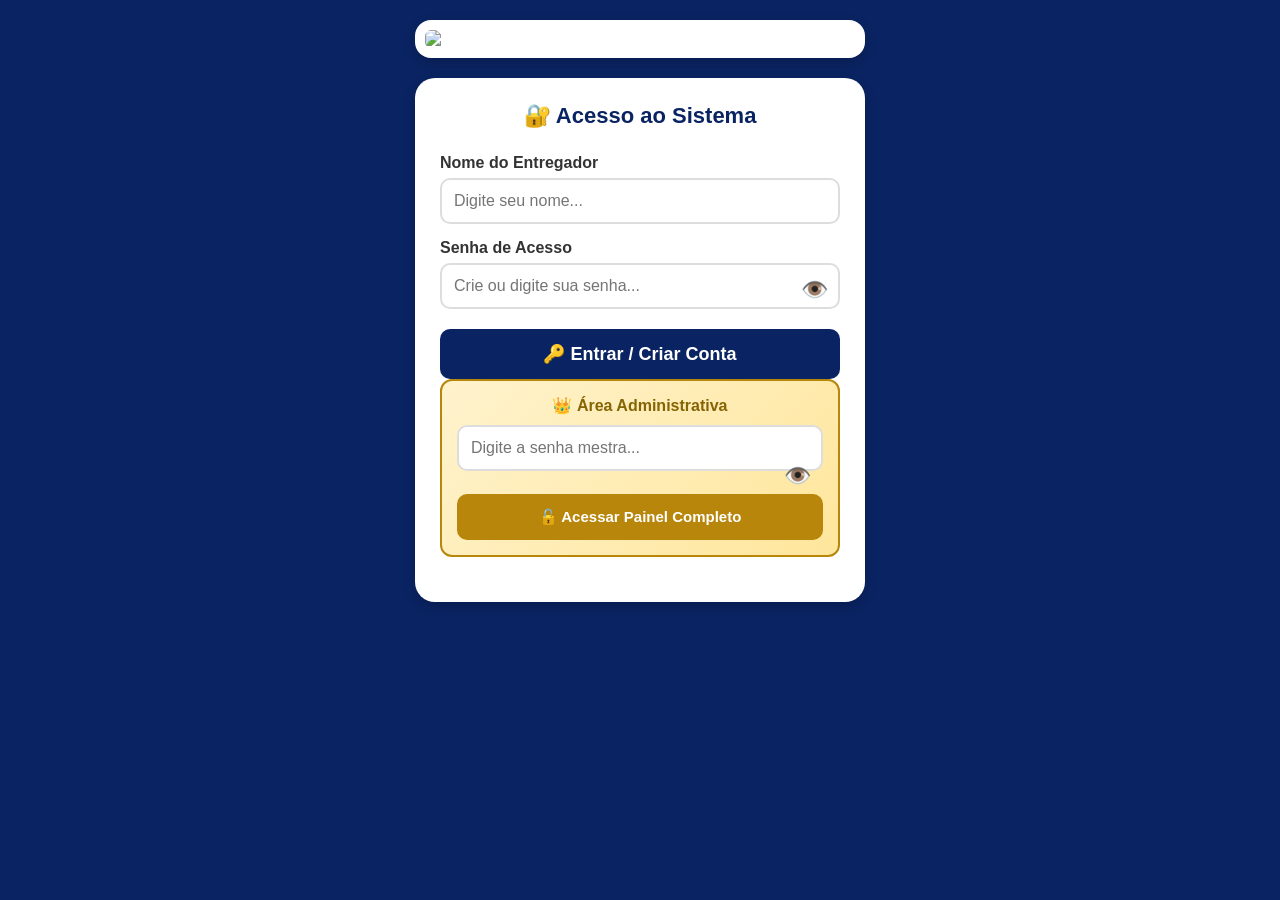
==== commit 13029e91: "Refactor HTML structure and improve button functionalities Removed comments and adjusted button func" ====
--- a/index.html
+++ b/index.html
@@ -19,7 +19,6 @@
             padding: 20px;
         }
 
-        /* 🖼️ IMAGEM NO CABEÇALHO — CARREGANDO CORRETAMENTE */
         .cabecalho-img {
             width: 100%;
             max-width: 450px;
@@ -50,7 +49,6 @@
             font-size: 22px;
         }
 
-        /* 👑 ÁREA ADMINISTRATIVA — DESTAQUE */
         .caixa-adm {
             background: linear-gradient(135deg, #fff3cd, #ffe69c);
             border: 2px solid #b8860b;
@@ -68,6 +66,7 @@
 
         .input-group {
             margin-bottom: 15px;
+            position: relative;
         }
 
         label {
@@ -79,7 +78,7 @@
 
         input {
             width: 100%;
-            padding: 12px;
+            padding: 12px 45px 12px 12px;
             border: 2px solid #ddd;
             border-radius: 10px;
             font-size: 16px;
@@ -89,6 +88,27 @@
         input:focus {
             outline: none;
             border-color: #0a2463;
+        }
+
+        /* 👁️ BOTÃO OLHO — MOSTRAR/ESCONDER SENHA */
+        .btn-olho {
+            position: absolute;
+            right: 12px;
+            top: 38px;
+            background: none;
+            border: none;
+            font-size: 22px;
+            cursor: pointer;
+            padding: 0;
+            width: auto;
+            color: #666;
+            margin: 0;
+            z-index: 10;
+        }
+
+        .btn-olho:hover {
+            background: none;
+            color: #000;
         }
 
         button {
@@ -119,16 +139,31 @@
             background-color: #9c730a;
         }
 
-        .btn-sair {
+        .btn-voltar-adm {
             background: #6c757d;
             padding: 10px 15px;
             font-size: 15px;
             width: auto;
             margin: 0 0 15px 0;
+            display: flex;
+            align-items: center;
+            gap: 8px;
+        }
+
+        .btn-voltar-adm:hover {
+            background: #5a6268;
+        }
+
+        .btn-sair {
+            background: #dc3545;
+            padding: 10px 15px;
+            font-size: 15px;
+            width: auto;
+            margin: 0 0 15px 0;
         }
 
         .btn-sair:hover {
-            background: #5a6268;
+            background: #c82333;
         }
 
         .resumo {
@@ -207,7 +242,6 @@
             font-size: 18px;
         }
 
-        /* 👑 PAINEL ADMINISTRATIVO COMPLETO */
         .painel-admin {
             background: #fff8e1;
             border: 2px solid #b8860b;
@@ -245,6 +279,7 @@
             display: flex;
             gap: 8px;
             margin-top: 5px;
+            flex-wrap: wrap;
         }
 
         .btn-entrar {
@@ -291,7 +326,6 @@
     </style>
 </head>
 <body>
-    <!-- 🖼️ IMAGEM DO CABEÇALHO — CARREGANDO CORRETAMENTE -->
     <img src="https://i.postimg.cc/tCVbrtpX/IMG-20260907-162841.webp" alt="Pizzaria & Hamburgueria Juninho Delivery" class="cabecalho-img">
 
     <div class="container">
@@ -307,24 +341,27 @@
             <div class="input-group">
                 <label>Senha de Acesso</label>
                 <input type="password" id="senhaUsuario" placeholder="Crie ou digite sua senha...">
+                <button type="button" class="btn-olho" onclick="mostrarSenha('senhaUsuario', this)">👁️</button>
             </div>
 
             <button onclick="entrarSistema()">🔑 Entrar / Criar Conta</button>
 
-            <!-- 👑 ÁREA ADMINISTRATIVA — CAMPO EXCLUSIVO PARA VOCÊ -->
+            <!-- 👑 ÁREA ADMINISTRATIVA -->
             <div class="caixa-adm">
                 <h3>👑 Área Administrativa</h3>
                 <div class="input-group">
                     <input type="password" id="senhaMestraInput" placeholder="Digite a senha mestra...">
+                    <button type="button" class="btn-olho" onclick="mostrarSenha('senhaMestraInput', this)">👁️</button>
                 </div>
                 <button class="btn-adm" onclick="entrarAdministrador()">🔓 Acessar Painel Completo</button>
             </div>
         </div>
 
-        <!-- 👑 PAINEL ADMINISTRATIVO — SEU DOMÍNIO TOTAL -->
+        <!-- 👑 PAINEL ADMINISTRATIVO -->
         <div id="telaAdmin" class="tela-admin">
             <h1>👑 Painel Administrativo — Controle Total</h1>
-            <button class="btn-sair" onclick="sairSistema()">🚪 Sair</button>
+            <button class="btn-voltar-adm" onclick="voltarParaAdmin()">⬅️ Voltar ao Painel</button>
+            <button class="btn-sair" onclick="sairSistema()">🚪 Sair do Sistema</button>
 
             <div class="painel-admin">
                 <h3>📋 Todos os Usuários e Senhas</h3>
@@ -335,6 +372,9 @@
         <!-- 📋 TELA DE REGISTRO DE ENTREGAS -->
         <div id="telaDados" class="tela-dados">
             <h1>📋 Registro de Entregas</h1>
+            
+            <!-- 👑 BOTÃO DE VOLTAR SÓ PARA ADMINISTRADOR -->
+            <button id="btnVoltarPainel" class="btn-voltar-adm" style="display:none;" onclick="voltarParaPainelAdmin()">⬅️ Voltar ao Painel Admin</button>
             
             <div class="usuario-atual">
                 👤 <span id="mostraUsuario"></span>
@@ -374,14 +414,26 @@
     </div>
 
     <script>
-        // 👑 SENHA MESTRA — SÓ VOCÊ SABE! ALTERE AQUI!
-        const SENHA_MESTRA = 'juninho2026'; // ← MUDE PARA A SUA SENHA!
+        // 👑 SENHA MESTRA
+        const SENHA_MESTRA = 'juninho2026';
         const CHAVE_PRINCIPAL = 'sistema_entregas_dados';
         
         let usuarioAtual = null;
         let senhaAtual = null;
-
-        // === FUNÇÕES DE DADOS ===
+        let veioDoAdmin = false; // Marca se entrou pelo painel admin
+
+        // 👁️ FUNÇÃO MOSTRAR/ESCONDER SENHA — VALE PARA TODOS!
+        function mostrarSenha(idInput, botao) {
+            const input = document.getElementById(idInput);
+            if (input.type === 'password') {
+                input.type = 'text';
+                botao.textContent = '🙈';
+            } else {
+                input.type = 'password';
+                botao.textContent = '👁️';
+            }
+        }
+
         function pegarTodosDados() {
             const todos = localStorage.getItem(CHAVE_PRINCIPAL);
             return todos ? JSON.parse(todos) : {};
@@ -391,7 +443,7 @@
             localStorage.setItem(CHAVE_PRINCIPAL, JSON.stringify(dados));
         }
 
-        // === 👑 PAINEL ADMINISTRATIVO — SEU CONTROLE TOTAL ===
+        // === 👑 PAINEL ADMINISTRATIVO ===
         function entrarAdministrador() {
             const senhaDigitada = document.getElementById('senhaMestraInput').value.trim();
             
@@ -405,14 +457,12 @@
                 return;
             }
 
-            // Abre o painel completo com TODOS os usuários e senhas
             document.getElementById('telaSenha').style.display = 'none';
             document.getElementById('telaAdmin').style.display = 'block';
             listarTodosUsuarios();
-            alert('👑 Acesso Administrador concedido! Você tem controle total do sistema!');
-        }
-
-        // Lista TODOS os usuários com suas SENHAS — você vê tudo!
+            alert('👑 Acesso Administrador concedido! Controle Total do Sistema!');
+        }
+
         function listarTodosUsuarios() {
             const todosDados = pegarTodosDados();
             const lista = document.getElementById('listaUsuarios');
@@ -447,17 +497,34 @@
             }
         }
 
-        // Entra como qualquer usuário — vê os dados dele
+        // Entra como usuário pelo painel ADMIN — mostra botão de VOLTAR
         function entrarComoUsuario(nome, senha) {
+            veioDoAdmin = true; // Marca que veio do painel
             usuarioAtual = nome;
             senhaAtual = senha;
             document.getElementById('telaAdmin').style.display = 'none';
             document.getElementById('telaDados').style.display = 'block';
             document.getElementById('mostraUsuario').textContent = nome;
+            document.getElementById('btnVoltarPainel').style.display = 'flex'; // Mostra botão voltar
             atualizarTela();
         }
 
-        // Altera a senha de qualquer usuário
+        // 👑 VOLTAR PARA O PAINEL ADMINISTRATIVO
+        function voltarParaPainelAdmin() {
+            usuarioAtual = null;
+            senhaAtual = null;
+            document.getElementById('telaDados').style.display = 'none';
+            document.getElementById('telaAdmin').style.display = 'block';
+            document.getElementById('btnVoltarPainel').style.display = 'none';
+            listarTodosUsuarios();
+        }
+
+        function voltarParaAdmin() {
+            document.getElementById('telaAdmin').style.display = 'none';
+            document.getElementById('telaSenha').style.display = 'block';
+            document.getElementById('senhaMestraInput').value = '';
+        }
+
         function alterarSenhaUsuario(nome, senhaAntiga) {
             const novaSenha = prompt(`Digite a NOVA senha para ${nome}:`);
             if (!novaSenha) return;
@@ -471,16 +538,14 @@
                 return;
             }
 
-            // Move os dados para a nova senha
             delete todosDados[chaveAntiga];
             todosDados[`usuario_${nome}_${novaSenha}`] = dados;
             salvarTodosDados(todosDados);
 
             alert(`✅ Senha alterada com sucesso!\nUsuário: ${nome}\nNova senha: ${novaSenha}`);
-            listarTodosUsuarios(); // Atualiza a lista
-        }
-
-        // Exclui um usuário COMPLETAMENTE do sistema
+            listarTodosUsuarios();
+        }
+
         function excluirUsuarioCompleto(nome, senha) {
             if (!confirm(`⚠️ Tem CERTEZA que deseja EXCLUIR o usuário "${nome}" e TODOS os seus registros?\nEsta ação não pode ser desfeita!`)) {
                 return;
@@ -497,6 +562,7 @@
 
         // === 🔑 ENTRADA NORMAL DOS ENTREGADORES ===
         function entrarSistema() {
+            veioDoAdmin = false; // Entrou normal — não mostra botão voltar admin
             const nome = document.getElementById('nomeUsuario').value.trim();
             const senha = document.getElementById('senhaUsuario').value.trim();
 
@@ -507,7 +573,6 @@
             const todosDados = pegarTodosDados();
             const chaveUsuario = `usuario_${nome}_${senha}`;
 
-            // Cria automaticamente se não existir
             if (!todosDados[chaveUsuario]) {
                 todosDados[chaveUsuario] = { nome, entregas: [] };
                 salvarTodosDados(todosDados);
@@ -519,6 +584,7 @@
             document.getElementById('telaSenha').style.display = 'none';
             document.getElementById('telaDados').style.display = 'block';
             document.getElementById('mostraUsuario').textContent = nome;
+            document.getElementById('btnVoltarPainel').style.display = 'none'; // Não mostra para entregador
             atualizarTela();
         }
 
@@ -526,15 +592,17 @@
         function sairSistema() {
             usuarioAtual = null;
             senhaAtual = null;
+            veioDoAdmin = false;
             document.getElementById('telaSenha').style.display = 'block';
             document.getElementById('telaDados').style.display = 'none';
             document.getElementById('telaAdmin').style.display = 'none';
             document.getElementById('nomeUsuario').value = '';
             document.getElementById('senhaUsuario').value = '';
             document.getElementById('senhaMestraInput').value = '';
-        }
-
-        // === 📊 FUNÇÕES DE REGISTRO DE ENTREGAS ===
+            document.getElementById('btnVoltarPainel').style.display = 'none';
+        }
+
+        // === 📊 FUNÇÕES DE REGISTRO ===
         function pegarMeusDados() {
             const todosDados = pegarTodosDados();
             const chaveUsuario = `usuario_${usuarioAtual}_${senhaAtual}`;
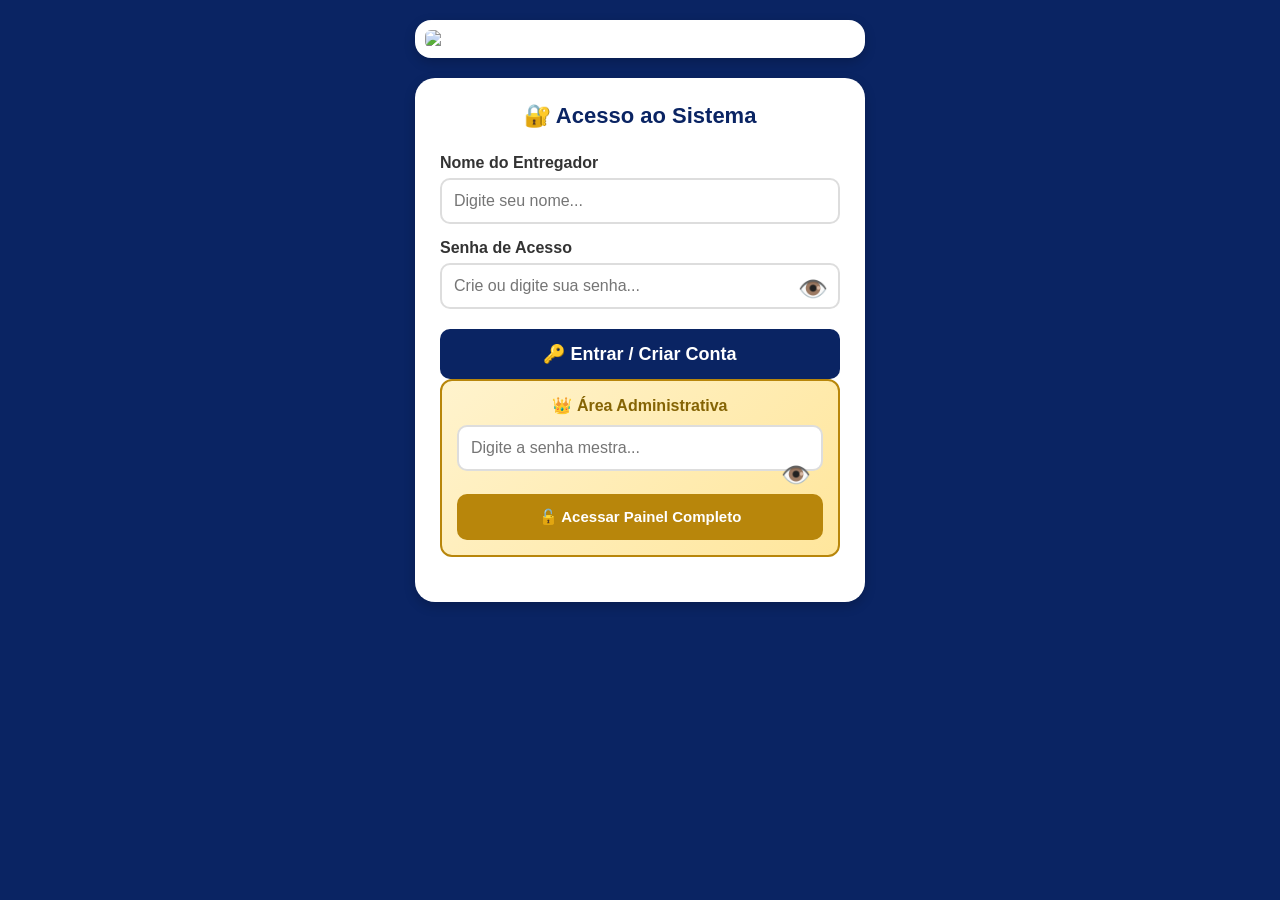
==== commit 90289a3b: "Fix eye button functionality and styles" ====
--- a/index.html
+++ b/index.html
@@ -90,20 +90,21 @@
             border-color: #0a2463;
         }
 
-        /* 👁️ BOTÃO OLHO — MOSTRAR/ESCONDER SENHA */
+        /* 👁️ BOTÃO OLHO — CORRIGIDO! */
         .btn-olho {
             position: absolute;
             right: 12px;
             top: 38px;
             background: none;
             border: none;
-            font-size: 22px;
+            font-size: 24px;
             cursor: pointer;
             padding: 0;
             width: auto;
             color: #666;
             margin: 0;
             z-index: 10;
+            line-height: 1;
         }
 
         .btn-olho:hover {
@@ -341,7 +342,7 @@
             <div class="input-group">
                 <label>Senha de Acesso</label>
                 <input type="password" id="senhaUsuario" placeholder="Crie ou digite sua senha...">
-                <button type="button" class="btn-olho" onclick="mostrarSenha('senhaUsuario', this)">👁️</button>
+                <button type="button" class="btn-olho" id="btnOlhoUsuario" onclick="mostrarSenha('senhaUsuario', this)">👁️</button>
             </div>
 
             <button onclick="entrarSistema()">🔑 Entrar / Criar Conta</button>
@@ -351,7 +352,7 @@
                 <h3>👑 Área Administrativa</h3>
                 <div class="input-group">
                     <input type="password" id="senhaMestraInput" placeholder="Digite a senha mestra...">
-                    <button type="button" class="btn-olho" onclick="mostrarSenha('senhaMestraInput', this)">👁️</button>
+                    <button type="button" class="btn-olho" id="btnOlhoMestra" onclick="mostrarSenha('senhaMestraInput', this)">👁️</button>
                 </div>
                 <button class="btn-adm" onclick="entrarAdministrador()">🔓 Acessar Painel Completo</button>
             </div>
@@ -420,17 +421,19 @@
         
         let usuarioAtual = null;
         let senhaAtual = null;
-        let veioDoAdmin = false; // Marca se entrou pelo painel admin
-
-        // 👁️ FUNÇÃO MOSTRAR/ESCONDER SENHA — VALE PARA TODOS!
+        let veioDoAdmin = false;
+
+        // 👁️ FUNÇÃO CORRIGIDA — OLHO ABERTO = VER SENHA | OLHO FECHADO = ESCONDER
         function mostrarSenha(idInput, botao) {
             const input = document.getElementById(idInput);
             if (input.type === 'password') {
+                // Senha ESCONDIDA → ao clicar → MOSTRA → olho ABERTO
                 input.type = 'text';
-                botao.textContent = '🙈';
+                botao.textContent = '🙈'; // Olho aberto = vendo → troca para fechado
             } else {
+                // Senha VISÍVEL → ao clicar → ESCONDE → olho FECHADO
                 input.type = 'password';
-                botao.textContent = '👁️';
+                botao.textContent = '👁️'; // Olho fechado = escondido
             }
         }
 
@@ -497,19 +500,17 @@
             }
         }
 
-        // Entra como usuário pelo painel ADMIN — mostra botão de VOLTAR
         function entrarComoUsuario(nome, senha) {
-            veioDoAdmin = true; // Marca que veio do painel
+            veioDoAdmin = true;
             usuarioAtual = nome;
             senhaAtual = senha;
             document.getElementById('telaAdmin').style.display = 'none';
             document.getElementById('telaDados').style.display = 'block';
             document.getElementById('mostraUsuario').textContent = nome;
-            document.getElementById('btnVoltarPainel').style.display = 'flex'; // Mostra botão voltar
+            document.getElementById('btnVoltarPainel').style.display = 'flex';
             atualizarTela();
         }
 
-        // 👑 VOLTAR PARA O PAINEL ADMINISTRATIVO
         function voltarParaPainelAdmin() {
             usuarioAtual = null;
             senhaAtual = null;
@@ -562,7 +563,7 @@
 
         // === 🔑 ENTRADA NORMAL DOS ENTREGADORES ===
         function entrarSistema() {
-            veioDoAdmin = false; // Entrou normal — não mostra botão voltar admin
+            veioDoAdmin = false;
             const nome = document.getElementById('nomeUsuario').value.trim();
             const senha = document.getElementById('senhaUsuario').value.trim();
 
@@ -584,7 +585,7 @@
             document.getElementById('telaSenha').style.display = 'none';
             document.getElementById('telaDados').style.display = 'block';
             document.getElementById('mostraUsuario').textContent = nome;
-            document.getElementById('btnVoltarPainel').style.display = 'none'; // Não mostra para entregador
+            document.getElementById('btnVoltarPainel').style.display = 'none';
             atualizarTela();
         }
 
@@ -600,6 +601,9 @@
             document.getElementById('senhaUsuario').value = '';
             document.getElementById('senhaMestraInput').value = '';
             document.getElementById('btnVoltarPainel').style.display = 'none';
+            // Reseta os botões de olho
+            document.getElementById('btnOlhoUsuario').textContent = '👁️';
+            document.getElementById('btnOlhoMestra').textContent = '👁️';
         }
 
         // === 📊 FUNÇÕES DE REGISTRO ===
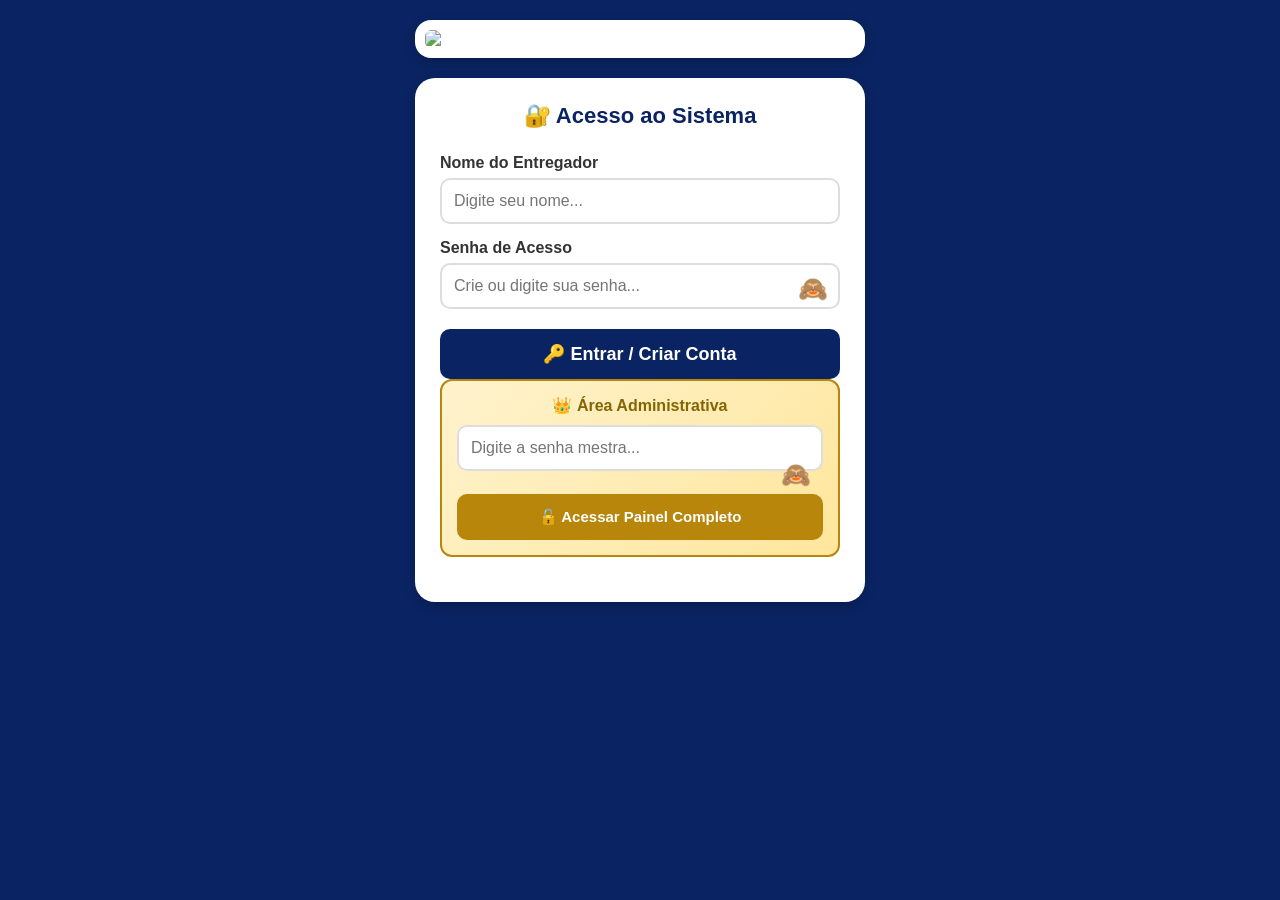
==== commit 79bf2514: "Change eye button icons and improve comments Updated eye button icons and adjusted comments for clar" ====
--- a/index.html
+++ b/index.html
@@ -90,7 +90,7 @@
             border-color: #0a2463;
         }
 
-        /* 👁️ BOTÃO OLHO — CORRIGIDO! */
+        /* 👁️ BOTÃO OLHO — CORRIGIDO CONFORME PEDIDO */
         .btn-olho {
             position: absolute;
             right: 12px;
@@ -342,7 +342,7 @@
             <div class="input-group">
                 <label>Senha de Acesso</label>
                 <input type="password" id="senhaUsuario" placeholder="Crie ou digite sua senha...">
-                <button type="button" class="btn-olho" id="btnOlhoUsuario" onclick="mostrarSenha('senhaUsuario', this)">👁️</button>
+                <button type="button" class="btn-olho" id="btnOlhoUsuario" onclick="mostrarSenha('senhaUsuario', this)">🙈</button>
             </div>
 
             <button onclick="entrarSistema()">🔑 Entrar / Criar Conta</button>
@@ -352,7 +352,7 @@
                 <h3>👑 Área Administrativa</h3>
                 <div class="input-group">
                     <input type="password" id="senhaMestraInput" placeholder="Digite a senha mestra...">
-                    <button type="button" class="btn-olho" id="btnOlhoMestra" onclick="mostrarSenha('senhaMestraInput', this)">👁️</button>
+                    <button type="button" class="btn-olho" id="btnOlhoMestra" onclick="mostrarSenha('senhaMestraInput', this)">🙈</button>
                 </div>
                 <button class="btn-adm" onclick="entrarAdministrador()">🔓 Acessar Painel Completo</button>
             </div>
@@ -423,17 +423,19 @@
         let senhaAtual = null;
         let veioDoAdmin = false;
 
-        // 👁️ FUNÇÃO CORRIGIDA — OLHO ABERTO = VER SENHA | OLHO FECHADO = ESCONDER
+        // 👁️ FUNÇÃO CORRIGIDA — EXATAMENTE COMO PEDIU:
+        // 🙈 Olho FECHADO = senha ESCONDIDA
+        // 👁️ Olho ABERTO = senha VISÍVEL
         function mostrarSenha(idInput, botao) {
             const input = document.getElementById(idInput);
             if (input.type === 'password') {
-                // Senha ESCONDIDA → ao clicar → MOSTRA → olho ABERTO
+                // Senha escondida → clica → MOSTRA → olho ABERTO
                 input.type = 'text';
-                botao.textContent = '🙈'; // Olho aberto = vendo → troca para fechado
+                botao.textContent = '👁️';
             } else {
-                // Senha VISÍVEL → ao clicar → ESCONDE → olho FECHADO
+                // Senha visível → clica → ESCONDE → olho FECHADO
                 input.type = 'password';
-                botao.textContent = '👁️'; // Olho fechado = escondido
+                botao.textContent = '🙈';
             }
         }
 
@@ -601,9 +603,9 @@
             document.getElementById('senhaUsuario').value = '';
             document.getElementById('senhaMestraInput').value = '';
             document.getElementById('btnVoltarPainel').style.display = 'none';
-            // Reseta os botões de olho
-            document.getElementById('btnOlhoUsuario').textContent = '👁️';
-            document.getElementById('btnOlhoMestra').textContent = '👁️';
+            // Reseta os botões de olho para o estado inicial (escondido)
+            document.getElementById('btnOlhoUsuario').textContent = '🙈';
+            document.getElementById('btnOlhoMestra').textContent = '🙈';
         }
 
         // === 📊 FUNÇÕES DE REGISTRO ===
